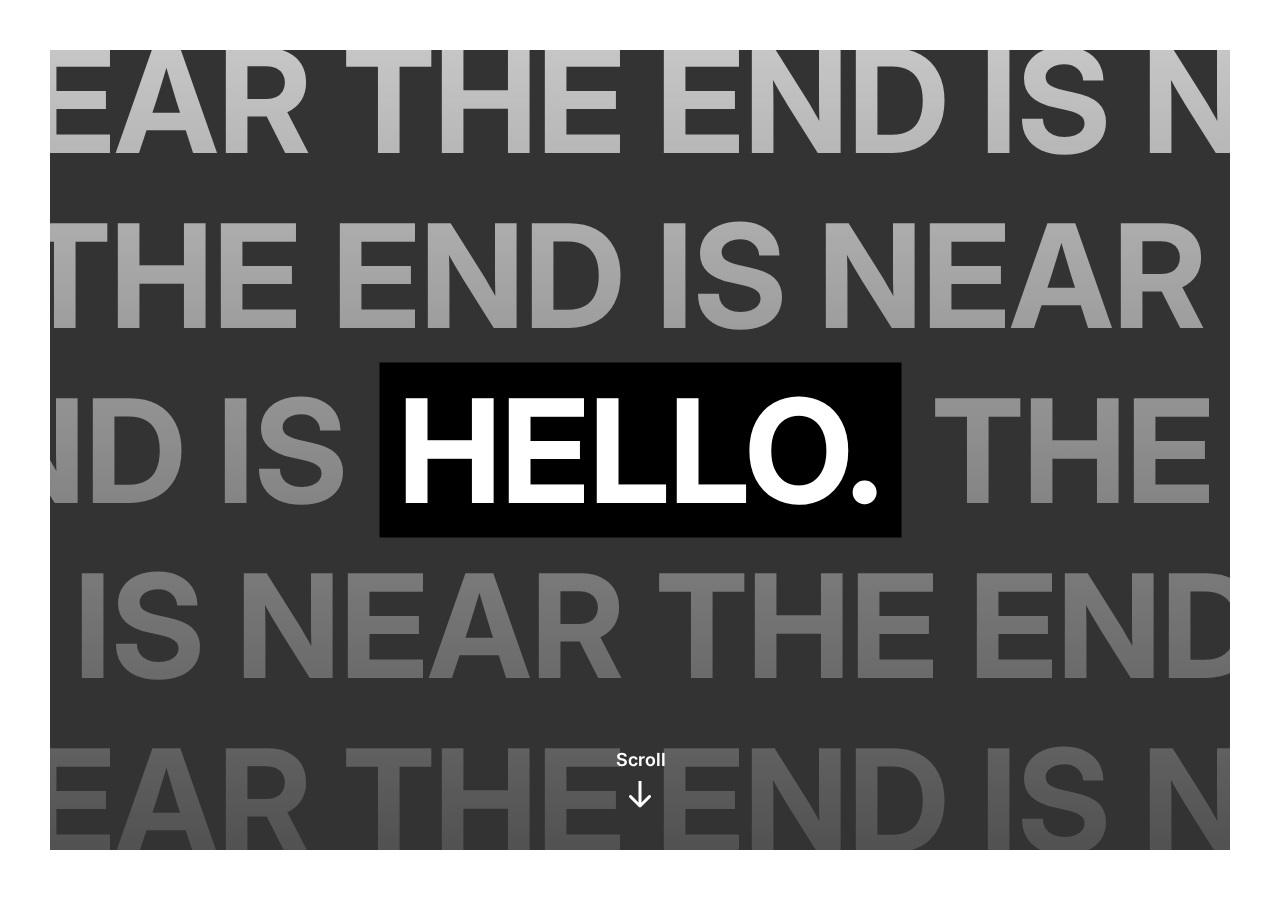
==== index.html @ 18ab4874 "ci" ====
<!DOCTYPE html>
<html lang="en">
<head>
    <meta charset="UTF-8">
    <title>gltile.ml</title>
    <meta name="viewport" content="width=device-width, initial-scale=1.0">
    <meta content="gltile.ml" property="og:title">
    <meta content="gltile is an amazing* programmer" property="og:description">
    <meta content="#ffffff" data-react-helmet="true" name="theme-color">
    <meta content="gltile is an amazing* programmer" name="description">
    <link rel="preconnect" href="https://fonts.googleapis.com">
    <link rel="preconnect" href="https://fonts.gstatic.com" crossorigin>
    <link rel="preload" as="style" onload="this.rel='stylesheet'" href="https://fonts.googleapis.com/css2?family=Inter:wght@100..900&display=swap">
    <noscript><link rel="stylesheet" href="https://fonts.googleapis.com/css2?family=Inter:wght@100..900&display=swap"></noscript>
    <link rel="stylesheet" href="style.css">
    <script src="main.js" async defer></script>
</head>
<body>
    <div id="content">
        <h1 class="header" id="header">
            THE END IS NEAR THE END IS NEAR THE END IS NEAR THE END IS NEAR<br>END IS NEAR THE END IS NEAR THE END IS NEAR THE END IS NEAR THE<br>IS NEAR THE END IS NEAR THE END IS NEAR THE END IS NEAR THE END<br>THE END IS <span class="header-highlight">&thinsp;HELLO.&thinsp;</span> THE END IS<br>THE END IS NEAR THE END IS NEAR THE END IS NEAR THE END IS NEAR<br>END IS NEAR THE END IS NEAR THE END IS NEAR THE END IS NEAR THE<br>IS NEAR THE END IS NEAR THE END IS NEAR THE END IS NEAR THE END<br>
        </h1>
        <h1 class="header" id="header-mobile">
            THE END IS NEAR THE END IS NEAR THE END IS NEAR<br>END IS NEAR THE END IS NEAR THE END IS NEAR THE<br>IS NEAR THE END IS NEAR THE END IS NEAR THE END<br>NEAR THE END IS NEAR THE END IS NEAR THE END IS<br>THE END IS NEAR THE END IS NEAR THE END IS NEAR<br>END IS NEAR THE END IS NEAR THE END IS NEAR THE<br>IS NEAR THE END IS NEAR THE END IS NEAR THE END<br>NEAR THE END IS NEAR THE END IS NEAR THE END IS<br>THE END IS NEAR THE END IS <span class="header-highlight">&thinsp;HELLO.&thinsp;</span> THE END IS NEAR THE END IS<br>THE END IS NEAR THE END IS NEAR THE END IS NEAR<br>END IS NEAR THE END IS NEAR THE END IS NEAR THE<br>IS NEAR THE END IS NEAR THE END IS NEAR THE END<br>NEAR THE END IS NEAR THE END IS NEAR THE END IS<br>THE END IS NEAR THE END IS NEAR THE END IS NEAR<br>END IS NEAR THE END IS NEAR THE END IS NEAR THE<br>IS NEAR THE END IS NEAR THE END IS NEAR THE END<br>NEAR THE END IS NEAR THE END IS NEAR THE END IS
        </h1>
        <svg id="scroll" class="scroll-visible" width="48" height="64" viewBox="0 0 48 64" fill="none" xmlns="http://www.w3.org/2000/svg">
            <text x="0" y="22" style="font-family: Inter, sans-serif; font-size: 18px; height: 22px; width: 48px; fill: white;">Scroll</text>
            <path id="arrow" d="M22.9393 63.0607C23.5251 63.6464 24.4749 63.6464 25.0607 63.0607L34.6066 53.5147C35.1924 52.9289 35.1924 51.9792 34.6066 51.3934C34.0208 50.8076 33.0711 50.8076 32.4853 51.3934L24 59.8787L15.5147 51.3934C14.9289 50.8076 13.9792 50.8076 13.3934 51.3934C12.8076 51.9792 12.8076 52.9289 13.3934 53.5147L22.9393 63.0607ZM22.5 37L22.5 62H25.5L25.5 37H22.5Z" fill="white"/>
        </svg>

        <div id="sanity" style=""></div>
        <div id="more-content">
            <h3 class="div-highlighted" id="description"><a class="description-link" href="https://twitter.com/gltile">gltile</a> is a <a class="description-link" href="javascript:document.getElementById('testimonials').scrollIntoView()">really good programmer</a> from the <a href="https://en.wikipedia.org/wiki/Landfill" class="description-link">United Kingdom</a>.</h3>
            <h5>testimonials</h5>
            <div id="testimonials"></div>
        </div>
    </div>
</body>
</html>
---- style.css ----
#content {
    position: absolute;
    top: 0;
    left: 0;
    width: calc(100% - 100px);
    height: calc(100% - 100px);
    margin: 50px;
    background: #333333;
    overflow-x: hidden;
    overflow-y: scroll;
    -ms-overflow-style: none;
    scrollbar-width: none;

    /* what the fuck CSS */
    -webkit-touch-callout: none;
    -webkit-user-select: none;
    -khtml-user-select: none;
    -moz-user-select: none;
    -ms-user-select: none;
    user-select: none;

    font-family: "Inter", sans-serif;
    color: white;
    font-weight: 600;
}

#content::-webkit-scrollbar {
    display: none;
}

.header-highlight {
    color: white;
    background: black;
}

.header {
    width: fit-content;
    white-space: nowrap;
    position: absolute;
    margin: 0;
    top: 50%;
    left: 50%;
    transform: translate(-50%, -50%);

    text-align: center;
    font-weight: 700;
    font-size: 144px;
    background: linear-gradient(180deg, #E5E5E5 0%, rgba(229, 229, 229, 0) 100%);
    -webkit-background-clip: text;
    color: transparent;
}

#header-mobile {
    visibility: hidden;
    font-size: 72px;
}

#scroll {
    display: block;
    position: fixed;
    left: 0;
    right: 0;
    margin-left: auto;
    margin-right: auto;
    bottom: 92px;
    width: 48px;
    overflow: visible;
}

#sanity {
    width: 100%;
    height: 100%; /* to be overridden */
}

@keyframes arrow-animate {
    50% {
        transform: translateY(8px);
    }
    to {
        transform: translateY(0px);
    }
}

#scroll > #arrow {
    animation-duration: 2s;
    animation-timing-function: cubic-bezier(.42,0,.58,1);
    animation-name: arrow-animate;
    animation-iteration-count: infinite;
}

.scroll-invisible {
    transition: opacity 0.5s cubic-bezier(.42,0,.58,1) 0s;
    opacity: 0;
}

.scroll-visible {
    transition: opacity 0.5s cubic-bezier(.42,0,.58,1) 0s;
    opacity: 1;
}

.div-highlighted {
    background: black;
}

#description {
    max-width: fit-content;
    height: fit-content;
    color: #cecece;
    border: 16px solid black;
    margin-bottom: 48px;
}

h3 {
    font-size: 38px;
    font-weight: inherit;
}

h4 {
    font-size: 36px;
    font-weight: inherit;
}

h5 {
    font-size: 24px;
    font-weight: inherit;
}

* {
    margin: unset; /* wtf */
}

.description-link {
    color: #ffffff;
}

.testimonial > h4 {
    margin: 24px 0 8px 0;
    line-height: 48px;
}

.testimonial > div > img {
    order: 1;
    height: 32px;
    width: 32px;
    border-radius: 16px;
}

.testimonial > div > span {
    order: 2;
    vertical-align: middle;
    line-height: normal;
    font-size: 24px;
}

.testimonial > div {
    height: 32px;
    display: flex;
    align-items: center;
    gap: 8px;
}

.testimonial-right {
    text-align: right;
}

.testimonial-right > div {
    justify-content: flex-end;
}

#more-content {
    margin: auto;
    max-width: 800px;
    padding: 96px 48px;
}

.quote-highlight {
    background: black;
    outline: black solid 2px;
    border: black solid 2px;
    z-index: -1;
}

@media only screen and (max-width: 800px) {
    #header {
        visibility: hidden;
    }
    #header-mobile {
        visibility: visible;
    }
    #content {
        width: 100%;
        height: 100%;
        margin: 0;
    }
}
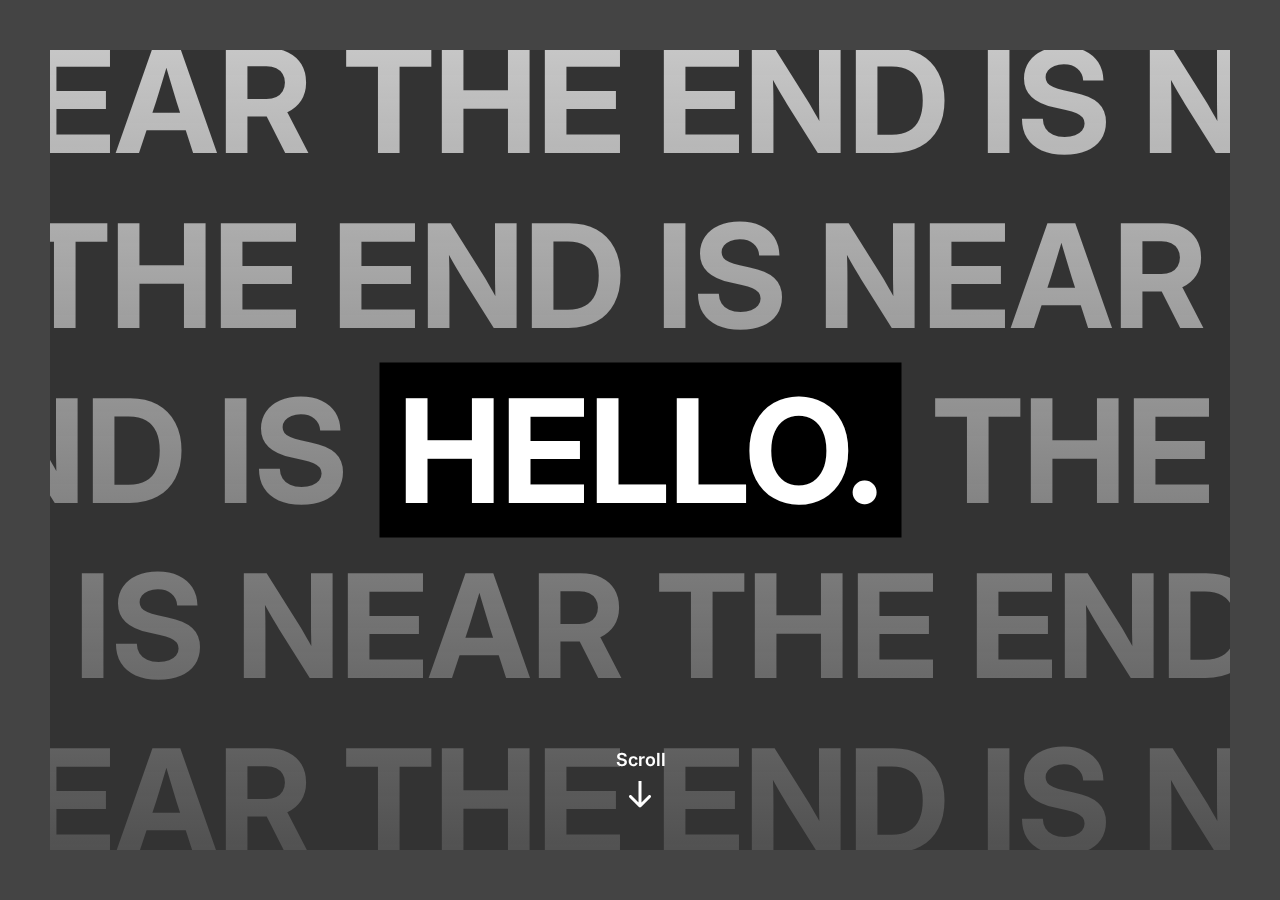
==== commit ad8f76e0: "sadgvbjio" ====
--- a/index.html
+++ b/index.html
@@ -33,6 +33,40 @@
             <h3 class="div-highlighted" id="description"><a class="description-link" href="https://twitter.com/gltile">gltile</a> is a <a class="description-link" href="javascript:document.getElementById('testimonials').scrollIntoView()">really good programmer</a> from the <a href="https://en.wikipedia.org/wiki/Landfill" class="description-link">United Kingdom</a>.</h3>
             <h5>testimonials</h5>
             <div id="testimonials"></div>
+            <h5>projects</h5>
+            <div id="projects">
+                <div class="project">
+                    <h4>gltile.ml</h4>
+                    <p>
+                        You're here right now.<br>
+                        <br>
+                        <a class="project-goto" href="javascript:location.reload()">Go to project<span class="project-arrow">&nbsp;-></span></a><br>
+                        <a class="project-goto" href="https://github.com/gltile-two-electric-boogaloo/gltile-two-electric-boogaloo">Go to source<span class="project-arrow">&nbsp;-></span></a><br>
+                    </p>
+                </div>
+                <div class="project">
+                    <h4>thoughtfloat rip-off</h4>
+                    <p>
+                        This project used a MongoDB database in order to store and retrieve user generated "thoughts".
+                        The thoughts were displayed underneath the text entry box, and there was no way to know who posted it. Scary.<br>
+                        <br>
+                        The website is long dead. You can try visit it if you want, but the Cloud Run instances are set to deny all traffic.<br>
+                        <br>
+                        <a class="project-goto" href="https://htp.gltile.ml/">Go to project<span class="project-arrow">&nbsp;-></span></a><br>
+                        <a class="project-goto" href="https://github.com/gltile-two-electric-boogaloo/thoughtfloat">Go to source<span class="project-arrow">&nbsp;-></span></a><br>
+                    </p>
+                </div>
+            </div>
+        </div>
+        <div id="footer">
+            <div id="inner-footer">
+                <h3>gltile.ml</h3>
+                <p>
+                    This website is licensed under the <a href="http://www.wtfpl.net/about/">WTFPL</a>. This means you are free to "do what the fuck you want to". It's in the name.<br>
+                    <br>
+                    <a class="project-goto" href="javascript:document.getElementById('content').scrollTo({top: 0})">Go to top<span class="project-arrow">&nbsp;-></span></a>
+                </p>
+            </div>
         </div>
     </div>
 </body>
--- a/style.css
+++ b/style.css
@@ -1,3 +1,7 @@
+body {
+    background: #444444;
+}
+
 #content {
     position: absolute;
     top: 0;
@@ -107,7 +111,6 @@
     height: fit-content;
     color: #cecece;
     border: 16px solid black;
-    margin-bottom: 48px;
 }
 
 h3 {
@@ -123,6 +126,7 @@
 h5 {
     font-size: 24px;
     font-weight: inherit;
+    margin-top: 48px;
 }
 
 * {
@@ -180,6 +184,62 @@
     z-index: -1;
 }
 
+.project {
+    background: black;
+    margin: 16px 0;
+    padding: 16px;
+    height: fit-content;
+    width: auto;
+}
+
+.project > p {
+    font-size: 20px;
+}
+
+.project > h4 {
+    margin-bottom: 4px;
+}
+
+.project-goto {
+    color: #e5e5e5;
+    text-decoration: none;
+}
+
+.project-arrow {
+    display: inline-block;
+    transition: 0.2s ease;
+}
+
+.project-goto:hover .project-arrow {
+    transform: translateX(4px);
+}
+
+.project-goto:hover {
+    text-decoration: underline;
+}
+
+#footer {
+    background: black;
+}
+
+#inner-footer {
+    margin: auto;
+    max-width: 800px;
+    padding: 26px 48px;
+}
+
+#inner-footer > h3 {
+    margin-bottom: 8px;
+}
+
+#inner-footer > p > a {
+    color: white;
+}
+
+#inner-footer > p > .project-goto {
+    color: #e5e5e5;
+}
+
 @media only screen and (max-width: 800px) {
     #header {
         visibility: hidden;
@@ -192,4 +252,25 @@
         height: 100%;
         margin: 0;
     }
-}
+
+    .testimonial > div > span {
+        order: 2;
+        vertical-align: middle;
+        line-height: normal;
+        font-size: 16px;
+    }
+
+    .testimonial > h4 {
+        margin: 24px 0 8px 0;
+        line-height: 32px;
+        font-size: 24px;
+    }
+
+    .project > h4 {
+        font-size: 24px;
+    }
+
+    .project > p {
+        font-size: 18px;
+    }
+}
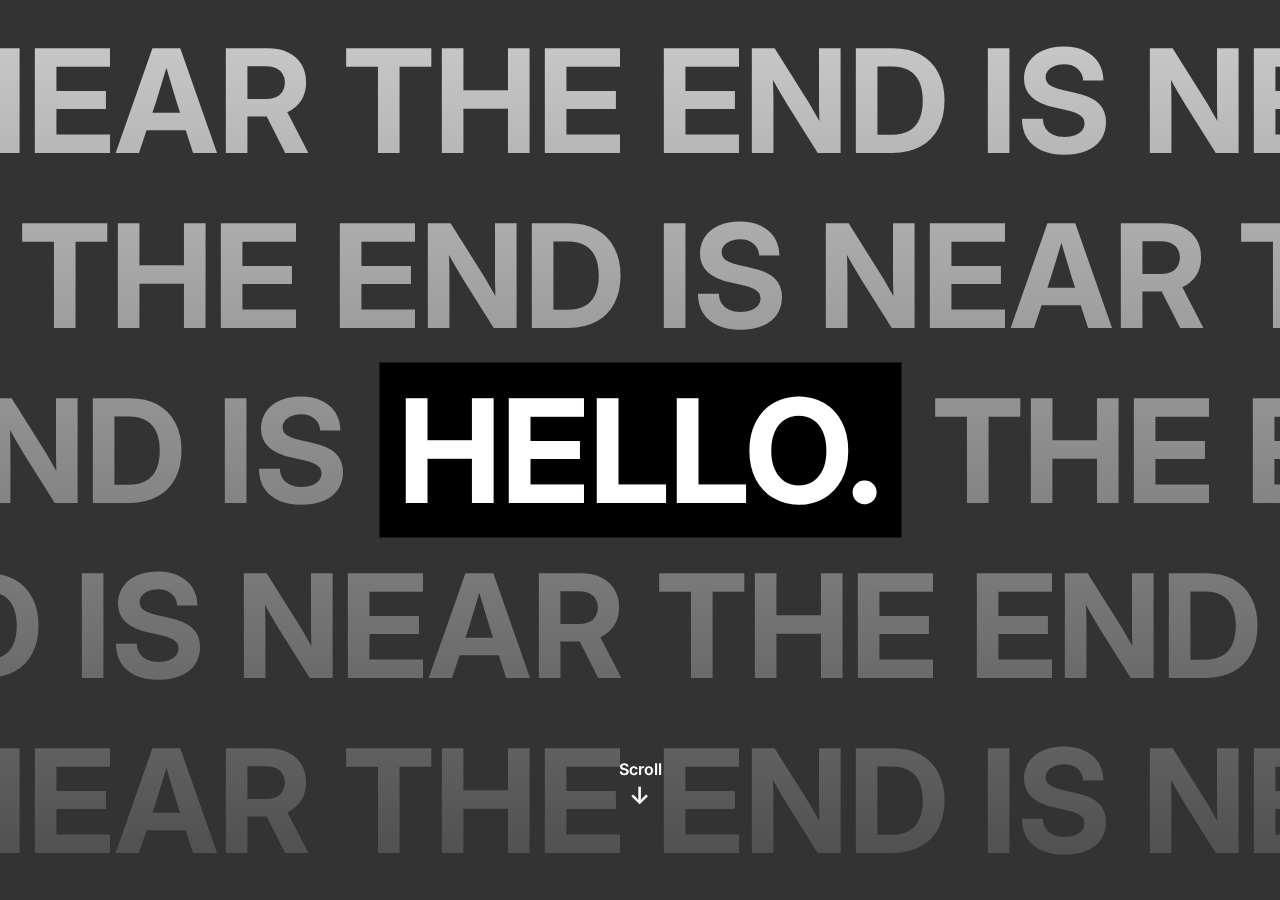
==== commit b387b030: "make arrow less bad" ====
--- a/index.html
+++ b/index.html
@@ -5,9 +5,9 @@
     <title>gltile.ml</title>
     <meta name="viewport" content="width=device-width, initial-scale=1.0">
     <meta content="gltile.ml" property="og:title">
-    <meta content="gltile is an amazing* programmer" property="og:description">
+    <meta content="gltile is a really good programmer* from the United Kingdom." property="og:description">
     <meta content="#ffffff" data-react-helmet="true" name="theme-color">
-    <meta content="gltile is an amazing* programmer" name="description">
+    <meta content="gltile is a really good programmer* from the United Kingdom." name="description">
     <link rel="preconnect" href="https://fonts.googleapis.com">
     <link rel="preconnect" href="https://fonts.gstatic.com" crossorigin>
     <link rel="preload" as="style" onload="this.rel='stylesheet'" href="https://fonts.googleapis.com/css2?family=Inter:wght@100..900&display=swap">
@@ -23,10 +23,9 @@
         <h1 class="header" id="header-mobile">
             THE END IS NEAR THE END IS NEAR THE END IS NEAR<br>END IS NEAR THE END IS NEAR THE END IS NEAR THE<br>IS NEAR THE END IS NEAR THE END IS NEAR THE END<br>NEAR THE END IS NEAR THE END IS NEAR THE END IS<br>THE END IS NEAR THE END IS NEAR THE END IS NEAR<br>END IS NEAR THE END IS NEAR THE END IS NEAR THE<br>IS NEAR THE END IS NEAR THE END IS NEAR THE END<br>NEAR THE END IS NEAR THE END IS NEAR THE END IS<br>THE END IS NEAR THE END IS <span class="header-highlight">&thinsp;HELLO.&thinsp;</span> THE END IS NEAR THE END IS<br>THE END IS NEAR THE END IS NEAR THE END IS NEAR<br>END IS NEAR THE END IS NEAR THE END IS NEAR THE<br>IS NEAR THE END IS NEAR THE END IS NEAR THE END<br>NEAR THE END IS NEAR THE END IS NEAR THE END IS<br>THE END IS NEAR THE END IS NEAR THE END IS NEAR<br>END IS NEAR THE END IS NEAR THE END IS NEAR THE<br>IS NEAR THE END IS NEAR THE END IS NEAR THE END<br>NEAR THE END IS NEAR THE END IS NEAR THE END IS
         </h1>
-        <svg id="scroll" class="scroll-visible" width="48" height="64" viewBox="0 0 48 64" fill="none" xmlns="http://www.w3.org/2000/svg">
-            <text x="0" y="22" style="font-family: Inter, sans-serif; font-size: 18px; height: 22px; width: 48px; fill: white;">Scroll</text>
-            <path id="arrow" d="M22.9393 63.0607C23.5251 63.6464 24.4749 63.6464 25.0607 63.0607L34.6066 53.5147C35.1924 52.9289 35.1924 51.9792 34.6066 51.3934C34.0208 50.8076 33.0711 50.8076 32.4853 51.3934L24 59.8787L15.5147 51.3934C14.9289 50.8076 13.9792 50.8076 13.3934 51.3934C12.8076 51.9792 12.8076 52.9289 13.3934 53.5147L22.9393 63.0607ZM22.5 37L22.5 62H25.5L25.5 37H22.5Z" fill="white"/>
-        </svg>
+        <div id="scroll">
+            <p style="text-align: center;">Scroll<br><span id="arrow" style="font-size: 24px; display: inline-block; transform: translateY(2px) rotate(90deg);">-></span></p>
+        </div>
 
         <div id="sanity" style=""></div>
         <div id="more-content">
--- a/style.css
+++ b/style.css
@@ -6,9 +6,8 @@
     position: absolute;
     top: 0;
     left: 0;
-    width: calc(100% - 100px);
-    height: calc(100% - 100px);
-    margin: 50px;
+    width: 100%;
+    height: 100%;
     background: #333333;
     overflow-x: hidden;
     overflow-y: scroll;
@@ -78,14 +77,14 @@
 
 @keyframes arrow-animate {
     50% {
-        transform: translateY(8px);
+        transform: translateY(8px) rotate(90deg);
     }
     to {
-        transform: translateY(0px);
-    }
-}
-
-#scroll > #arrow {
+        transform: translateY(2px) rotate(90deg);
+    }
+}
+
+#arrow {
     animation-duration: 2s;
     animation-timing-function: cubic-bezier(.42,0,.58,1);
     animation-name: arrow-animate;
